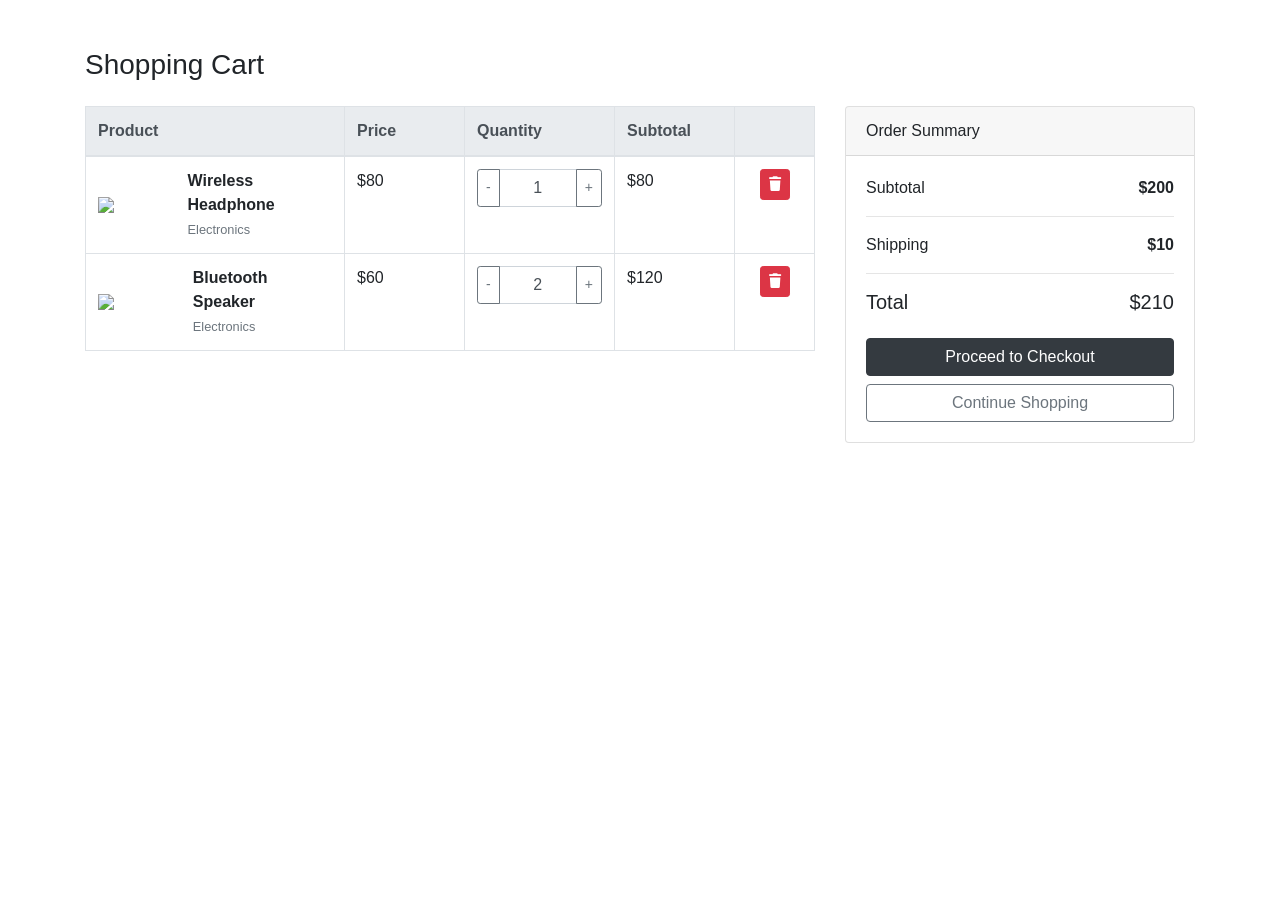
==== cart.html @ 8ff4844b "Add files via upload" ====
<!DOCTYPE html>
<html lang="en">
<head>

    <meta charset="UTF-8">
    <meta name="viewport" content="width=device-width, initial-scale=1">

    <title>Shopping Cart</title>

    <link rel="stylesheet" href="https://cdn.jsdelivr.net/npm/bootstrap@4.6.2/dist/css/bootstrap.min.css">
    <link rel="stylesheet" href="https://cdnjs.cloudflare.com/ajax/libs/font-awesome/6.5.0/css/all.min.css">

</head>

<body>


<div class="container mt-5">

    <h3 class="mb-4">Shopping Cart</h3>

    <div class="row">

        <!-- CART TABLE -->

        <div class="col-md-8">

            <table class="table table-bordered align-middle">

                <thead class="thead-light">

                <tr>
                    <th>Product</th>
                    <th width="120">Price</th>
                    <th width="150">Quantity</th>
                    <th width="120">Subtotal</th>
                    <th width="80"></th>
                </tr>

                </thead>

                <tbody>

                <tr>

                    <td>

                        <div class="d-flex align-items-center">

                            <img src="https://via.placeholder.com/80"
                                 class="mr-3"
                                 style="width:80px">

                            <div>

                                <strong>Wireless Headphone</strong>

                                <br>

                                <small class="text-muted">
                                    Electronics
                                </small>

                            </div>

                        </div>

                    </td>

                    <td>$80</td>

                    <td>

                        <div class="input-group">

                            <div class="input-group-prepend">
                                <button class="btn btn-outline-secondary btn-sm">-</button>
                            </div>

                            <input type="text"
                                   class="form-control text-center"
                                   value="1">

                            <div class="input-group-append">
                                <button class="btn btn-outline-secondary btn-sm">+</button>
                            </div>

                        </div>

                    </td>

                    <td>$80</td>

                    <td class="text-center">

                        <button class="btn btn-sm btn-danger">
                            <i class="fa fa-trash"></i>
                        </button>

                    </td>

                </tr>


                <tr>

                    <td>

                        <div class="d-flex align-items-center">

                            <img src="https://via.placeholder.com/80"
                                 class="mr-3"
                                 style="width:80px">

                            <div>

                                <strong>Bluetooth Speaker</strong>

                                <br>

                                <small class="text-muted">
                                    Electronics
                                </small>

                            </div>

                        </div>

                    </td>

                    <td>$60</td>

                    <td>

                        <div class="input-group">

                            <div class="input-group-prepend">
                                <button class="btn btn-outline-secondary btn-sm">-</button>
                            </div>

                            <input type="text"
                                   class="form-control text-center"
                                   value="2">

                            <div class="input-group-append">
                                <button class="btn btn-outline-secondary btn-sm">+</button>
                            </div>

                        </div>

                    </td>

                    <td>$120</td>

                    <td class="text-center">

                        <button class="btn btn-sm btn-danger">
                            <i class="fa fa-trash"></i>
                        </button>

                    </td>

                </tr>


                </tbody>

            </table>

        </div>


        <!-- CART SUMMARY -->

        <div class="col-md-4">

            <div class="card">

                <div class="card-header">
                    Order Summary
                </div>

                <div class="card-body">

                    <div class="d-flex justify-content-between">

                        <span>Subtotal</span>
                        <strong>$200</strong>

                    </div>

                    <hr>

                    <div class="d-flex justify-content-between">

                        <span>Shipping</span>
                        <strong>$10</strong>

                    </div>

                    <hr>

                    <div class="d-flex justify-content-between">

                        <h5>Total</h5>
                        <h5>$210</h5>

                    </div>

                    <a href="#" class="btn btn-dark btn-block mt-3">
                        Proceed to Checkout
                    </a>

                    <a href="#" class="btn btn-outline-secondary btn-block">
                        Continue Shopping
                    </a>

                </div>

            </div>

        </div>

    </div>

</div>


</body>
</html>
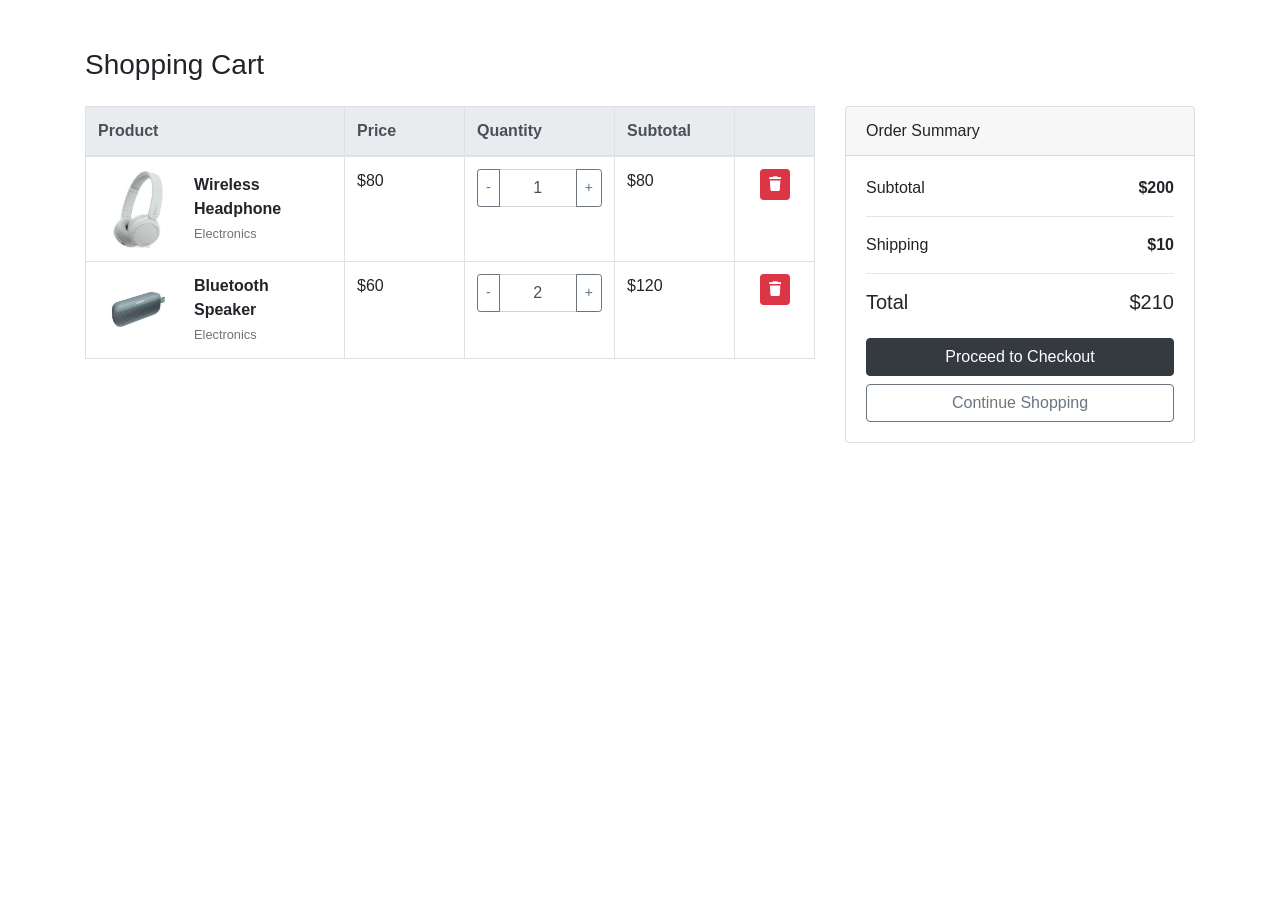
==== commit 9f3ad3d3: "Add files via upload" ====
--- a/cart.html
+++ b/cart.html
@@ -47,7 +47,7 @@
 
                         <div class="d-flex align-items-center">
 
-                            <img src="https://via.placeholder.com/80"
+                            <img src="[data-uri]"
                                  class="mr-3"
                                  style="width:80px">
 
@@ -108,7 +108,7 @@
 
                         <div class="d-flex align-items-center">
 
-                            <img src="https://via.placeholder.com/80"
+                            <img src="[data-uri]"
                                  class="mr-3"
                                  style="width:80px">
 
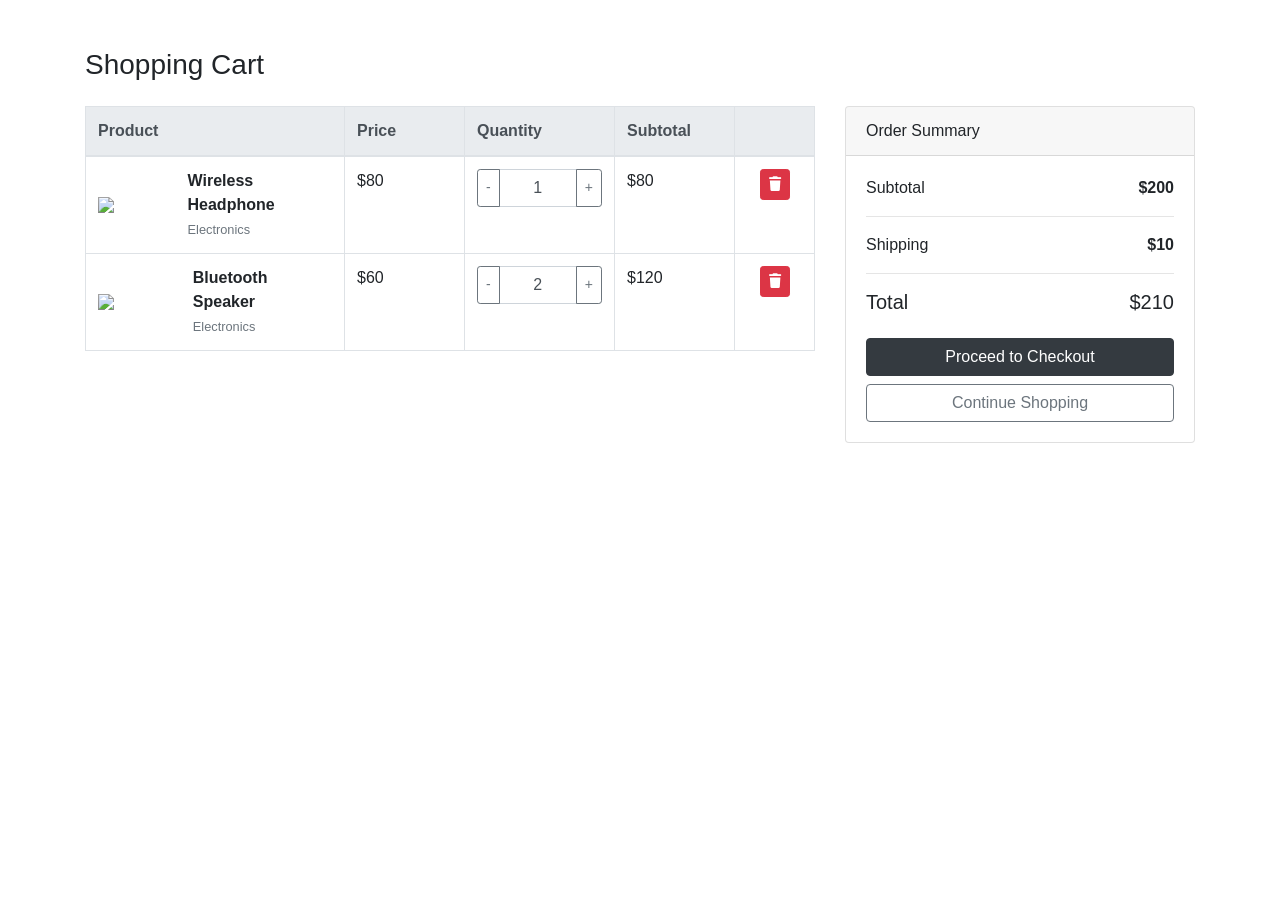
==== commit 5c4875aa: "Add files via upload" ====
--- a/cart.html
+++ b/cart.html
@@ -47,7 +47,8 @@
 
                         <div class="d-flex align-items-center">
 
-                            <img src="[data-uri]"
+                            <img src="image/WirelessHeadphone.jpg
+                            "
                                  class="mr-3"
                                  style="width:80px">
 
@@ -108,7 +109,7 @@
 
                         <div class="d-flex align-items-center">
 
-                            <img src="[data-uri]"
+                            <img src="image/BluetoothSpeaker.jpg"
                                  class="mr-3"
                                  style="width:80px">
 
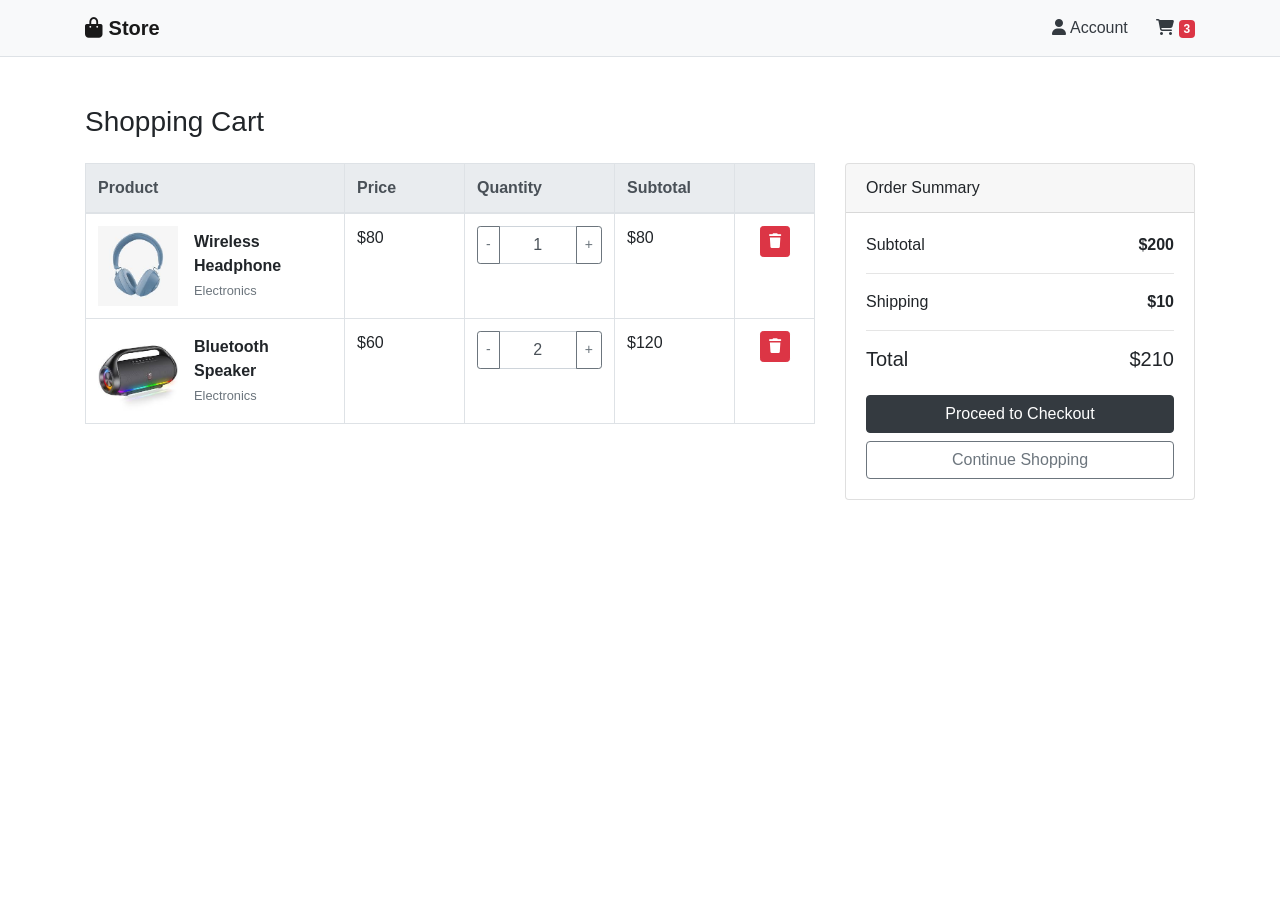
==== commit cb2038f0: "Add files via upload" ====
--- a/cart.html
+++ b/cart.html
@@ -13,6 +13,33 @@
 </head>
 
 <body>
+
+    <!-- NAVBAR -->
+
+<nav class="navbar navbar-light bg-light border-bottom">
+
+    <div class="container">
+
+        <a href="index.html" class="navbar-brand font-weight-bold">
+            <i class="fa fa-shopping-bag"></i> Store
+        </a>
+
+        <div>
+
+            <a href="checkout.html" class="mr-4 text-dark">
+                <i class="fa fa-user"></i> Account
+            </a>
+
+            <a href="cart.html" class="text-dark">
+                <i class="fa fa-shopping-cart"></i>
+                <span class="badge badge-danger">3</span>
+            </a>
+
+        </div>
+
+    </div>
+
+</nav>
 
 
 <div class="container mt-5">
@@ -208,11 +235,11 @@
 
                     </div>
 
-                    <a href="#" class="btn btn-dark btn-block mt-3">
+                    <a href="checkout.html" class="btn btn-dark btn-block mt-3">
                         Proceed to Checkout
                     </a>
 
-                    <a href="#" class="btn btn-outline-secondary btn-block">
+                    <a href="index.html" class="btn btn-outline-secondary btn-block">
                         Continue Shopping
                     </a>
 
